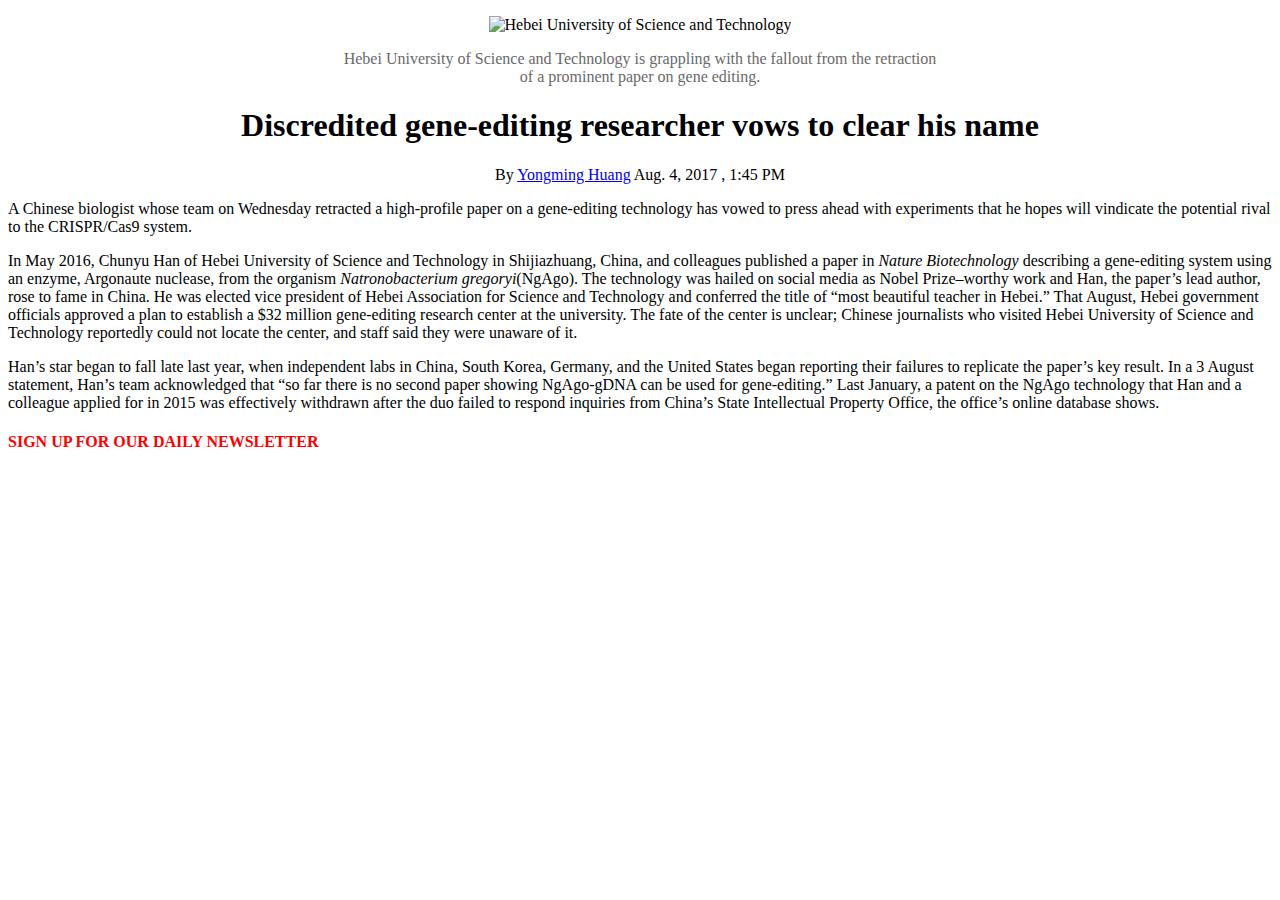
==== firstnews.html @ 291e31d3 "1st version" ====
<!DOCTYPE html>
<html lang="en">
<head>
	<meta charset="UTF-8">
	<link rel="stylesheet" href="first.css">
	<title>Han’s team</title>
</head>
<body>
	<p class="fig"><img src="img1.jpg" alt="Hebei University of Science and Technology"></p>
	<div class="grey">Hebei University of Science and Technology is grappling with the fallout from the retraction<br>
	of a prominent paper on gene editing.</div>
	<h1 class="fig">Discredited gene-editing researcher vows to
	clear his name</h1>
	<p class="fig">By <a href="http://www.sciencemag.org/author/yongming-huang">Yongming Huang</a> Aug. 4, 2017 , 1:45 PM</p>
	<p>A Chinese biologist whose team on Wednesday retracted a high-profile paper on a gene-editing technology has vowed to press ahead with experiments that he hopes will vindicate the potential rival to the CRISPR/Cas9 system.</p>
	<p>In May 2016, Chunyu Han of Hebei University of Science and Technology in Shijiazhuang, China, and colleagues published a paper in <i>Nature Biotechnology</i> describing a gene-editing system using an enzyme, Argonaute nuclease, from the organism <i>Natronobacterium gregoryi</i>(NgAgo). The technology was hailed on social media as Nobel Prize–worthy work and Han, the paper’s lead author, rose to fame in China. He was elected vice president of Hebei Association for Science and Technology and conferred the title of “most beautiful teacher in Hebei.” That August, Hebei government officials approved a plan to establish a $32 million gene-editing research center at the university. The fate of the center is unclear; Chinese journalists who visited Hebei University of Science and Technology reportedly could not locate the center, and staff said they were unaware of it.</p>
	<p>Han’s star began to fall late last year, when independent labs in China, South Korea, Germany, and the United States began reporting their failures to replicate the paper’s key result. In a 3 August statement, Han’s team acknowledged that “so far there is no second paper showing NgAgo-gDNA can be used for gene-editing.” Last January, a patent on the NgAgo technology that Han and a colleague applied for in 2015 was effectively withdrawn after the duo failed to respond inquiries from China’s State Intellectual Property Office, the office’s online database shows.</p>
	<h4 class="red">SIGN UP FOR OUR DAILY NEWSLETTER</h4>
</body>
</html>
---- first.css ----
.fig{
	text-align: center;
}
.grey{
	color:dimgray;
	text-align: center;
}
.red{
	color:red;
}
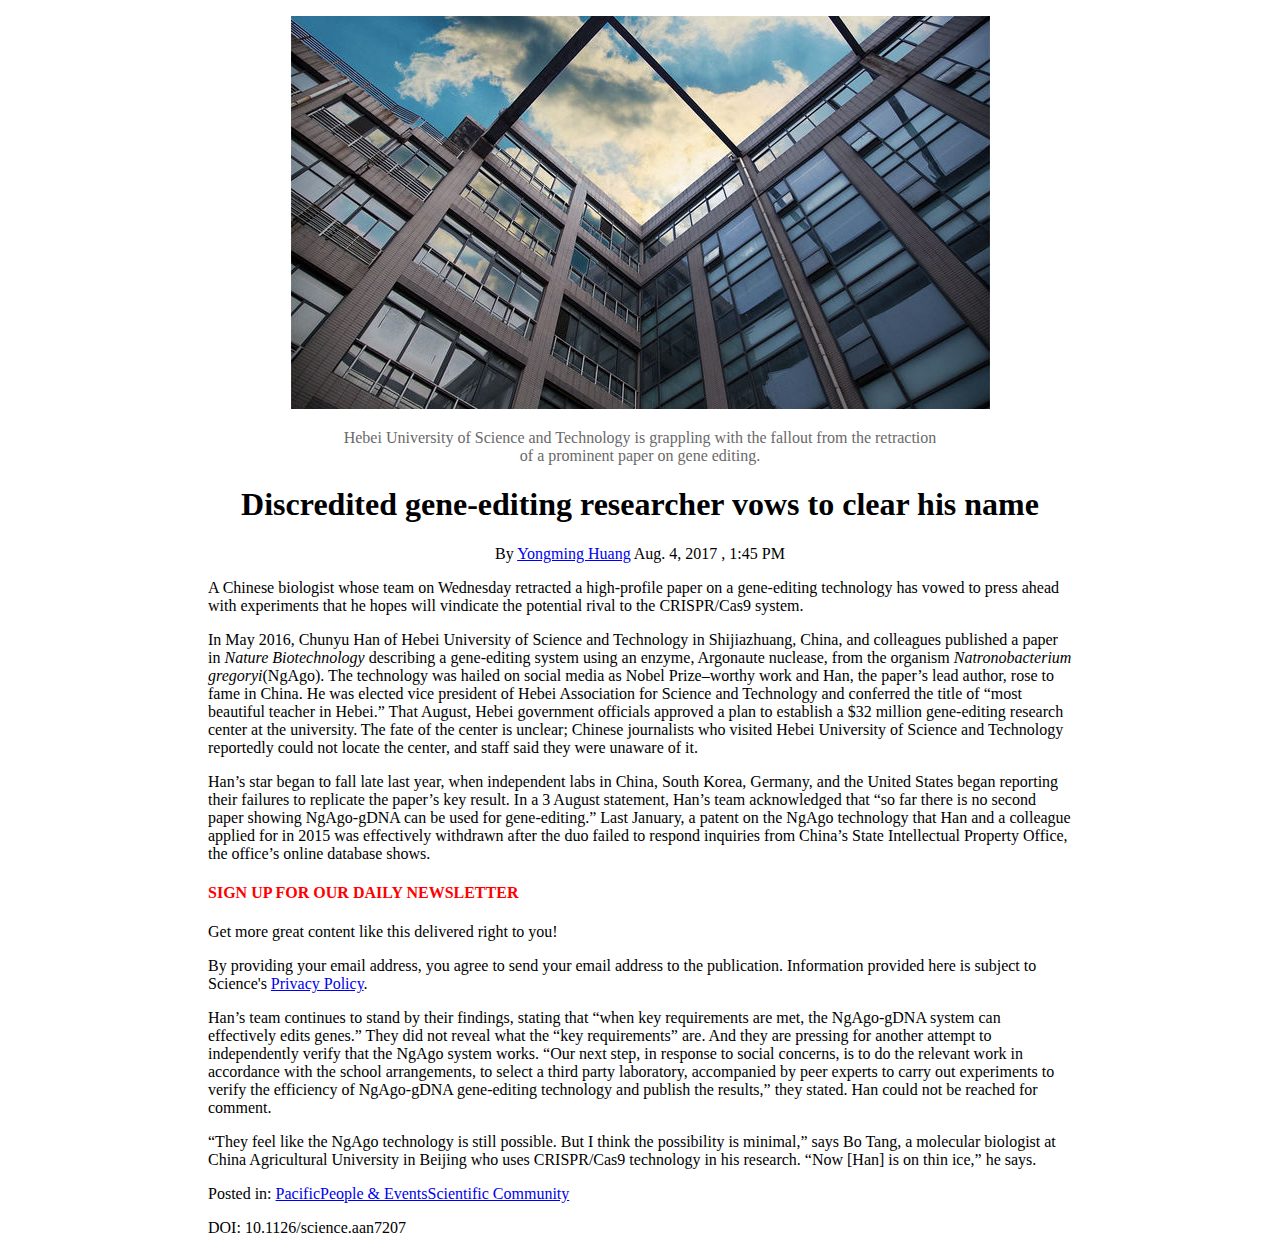
==== commit 54456e18: "final version" ====
--- a/firstnews.html
+++ b/firstnews.html
@@ -16,5 +16,12 @@
 	<p>In May 2016, Chunyu Han of Hebei University of Science and Technology in Shijiazhuang, China, and colleagues published a paper in <i>Nature Biotechnology</i> describing a gene-editing system using an enzyme, Argonaute nuclease, from the organism <i>Natronobacterium gregoryi</i>(NgAgo). The technology was hailed on social media as Nobel Prize–worthy work and Han, the paper’s lead author, rose to fame in China. He was elected vice president of Hebei Association for Science and Technology and conferred the title of “most beautiful teacher in Hebei.” That August, Hebei government officials approved a plan to establish a $32 million gene-editing research center at the university. The fate of the center is unclear; Chinese journalists who visited Hebei University of Science and Technology reportedly could not locate the center, and staff said they were unaware of it.</p>
 	<p>Han’s star began to fall late last year, when independent labs in China, South Korea, Germany, and the United States began reporting their failures to replicate the paper’s key result. In a 3 August statement, Han’s team acknowledged that “so far there is no second paper showing NgAgo-gDNA can be used for gene-editing.” Last January, a patent on the NgAgo technology that Han and a colleague applied for in 2015 was effectively withdrawn after the duo failed to respond inquiries from China’s State Intellectual Property Office, the office’s online database shows.</p>
 	<h4 class="red">SIGN UP FOR OUR DAILY NEWSLETTER</h4>
+	<p>Get more great content like this delivered right to you!</p>
+	<p>By providing your email address, you agree to send your email address to the publication. Information provided here is
+	subject to Science's <a href="http://www.sciencemag.org/about/privacy-policy">Privacy Policy</a>.</p>
+	<p>Han’s team continues to stand by their findings, stating that “when key requirements are met, the NgAgo-gDNA system can effectively edits genes.” They did not reveal what the “key requirements” are. And they are pressing for another attempt to independently verify that the NgAgo system works. “Our next step, in response to social concerns, is to do the relevant work in accordance with the school arrangements, to select a third party laboratory, accompanied by peer experts to carry out experiments to verify the efficiency of NgAgo-gDNA gene-editing technology and publish the results,” they stated. Han could not be reached for comment.</p>
+	<p>“They feel like the NgAgo technology is still possible. But I think the possibility is minimal,” says Bo Tang, a molecular biologist at China Agricultural University in Beijing who uses CRISPR/Cas9 technology in his research. “Now [Han] is on thin ice,” he says.</p>
+	<p>Posted in: <a href="http://www.sciencemag.org/category/people-eventsAsia/">PacificPeople &#38 EventsScientific Community</a></p>
+	<p>DOI: 10.1126/science.aan7207</p>
 </body>
 </html>--- a/first.css
+++ b/first.css
@@ -1,3 +1,7 @@
+p {
+margin-right:200px; 
+margin-left:200px;
+}
 .fig{
 	text-align: center;
 }
@@ -7,4 +11,5 @@
 }
 .red{
 	color:red;
+	margin-left:200px;
 }